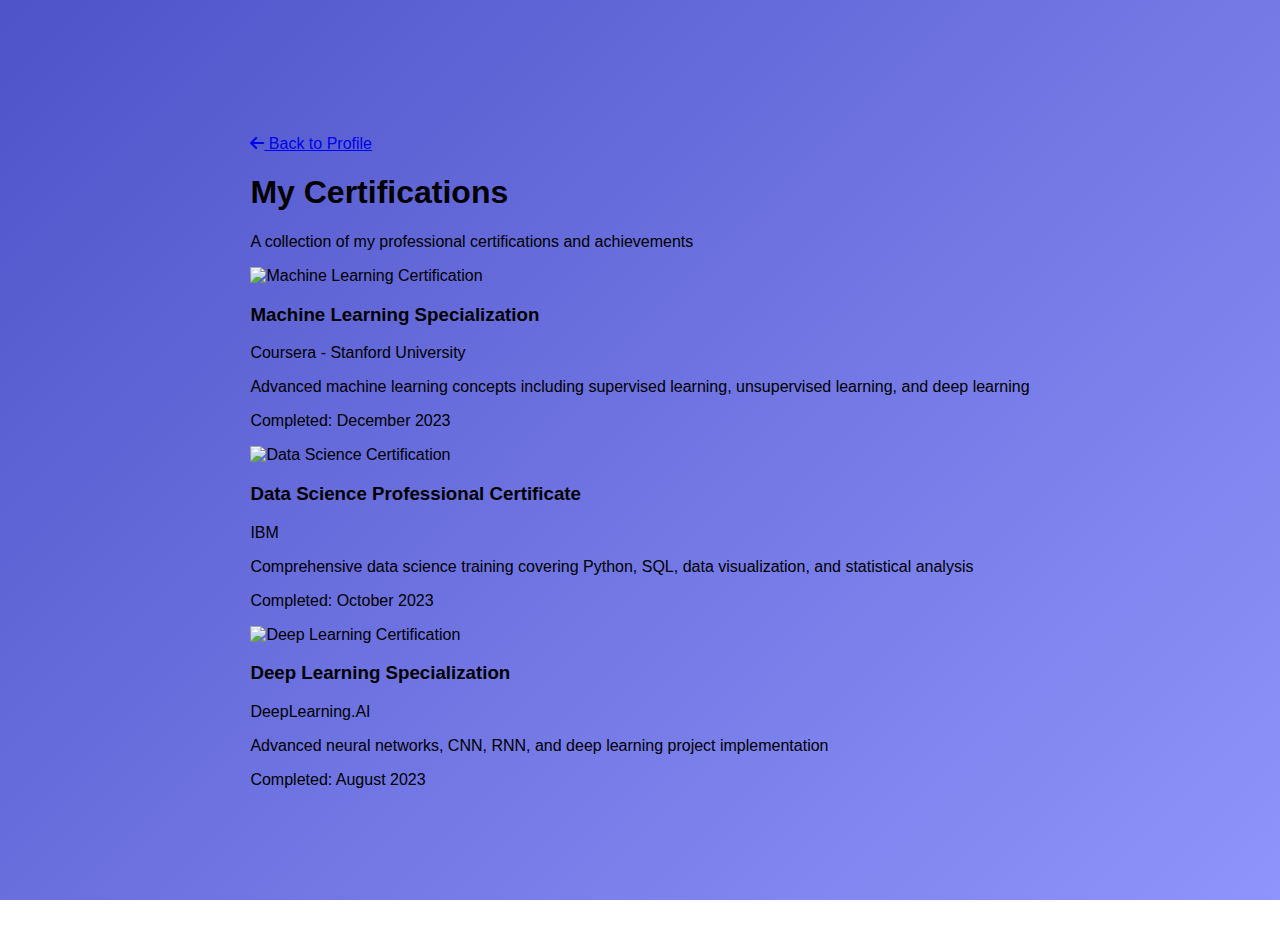
==== certification.html @ 08196272 "Add files via upload" ====
<!DOCTYPE html>
<html lang="en">
<head>
    <meta charset="UTF-8">
    <meta name="viewport" content="width=device-width, initial-scale=1.0">
    <title>Sujal Maheshwari - Certifications</title>
    <link rel="stylesheet" href="styles.css">
    <link rel="stylesheet" href="https://cdnjs.cloudflare.com/ajax/libs/font-awesome/6.0.0/css/all.min.css">
</head>
<body>
    <div class="cert-container">
        <a href="index.html" class="back-button">
            <i class="fas fa-arrow-left"></i> Back to Profile
        </a>
        
        <div class="cert-header">
            <h1>My Certifications</h1>
            <p>A collection of my professional certifications and achievements</p>
        </div>

        <div class="cert-grid">
            <!-- Certificate 1 -->
            <div class="cert-card">
                <img src="https://example.com/cert1-image.jpg" alt="Machine Learning Certification">
                <h3>Machine Learning Specialization</h3>
                <p class="issuer">Coursera - Stanford University</p>
                <p>Advanced machine learning concepts including supervised learning, unsupervised learning, and deep learning</p>
                <p class="date">Completed: December 2023</p>
            </div>

            <!-- Certificate 2 -->
            <div class="cert-card">
                <img src="https://example.com/cert2-image.jpg" alt="Data Science Certification">
                <h3>Data Science Professional Certificate</h3>
                <p class="issuer">IBM</p>
                <p>Comprehensive data science training covering Python, SQL, data visualization, and statistical analysis</p>
                <p class="date">Completed: October 2023</p>
            </div>

            <!-- Certificate 3 -->
            <div class="cert-card">
                <img src="https://example.com/cert3-image.jpg" alt="Deep Learning Certification">
                <h3>Deep Learning Specialization</h3>
                <p class="issuer">DeepLearning.AI</p>
                <p>Advanced neural networks, CNN, RNN, and deep learning project implementation</p>
                <p class="date">Completed: August 2023</p>
            </div>

            <!-- Add more certification cards as needed -->
        </div>
    </div>
</body>
</html>
---- styles.css ----
:root {
    --color-primary: #007bff;
    --color-primary-dark: #0056b3;
    --color-background: #f5f5f5;
    --color-card: #ddebf8;
    --color-text: #2b2839;
    --color-text-light: #666;
    --font-main: 'Verdana', sans-serif;
    --border-radius: 10px;
    --gradient-start: #4e54c8;
    --gradient-end: #8f94fb;
}

/* Base styles */
body {
    margin: 0;
    padding: 20px;
    font-family: var(--font-main);
    display: flex;
    justify-content: center;
    align-items: center;
    min-height: 100vh;
    
    /* Add gradient background */
    background: linear-gradient(135deg, var(--gradient-start), var(--gradient-end));
    background-attachment: fixed; /* This ensures the gradient covers the entire page */
    
    /* Optional: Add a subtle pattern overlay */
    background-image: 
        linear-gradient(135deg, var(--gradient-start), var(--gradient-end)),
        url("data:image/svg+xml,%3Csvg width='20' height='20' viewBox='0 0 20 20' xmlns='http://www.w3.org/2000/svg'%3E%3Cg fill='%23ffffff' fill-opacity='0.05' fill-rule='evenodd'%3E%3Ccircle cx='3' cy='3' r='3'/%3E%3Ccircle cx='13' cy='13' r='3'/%3E%3C/g%3E%3C/svg%3E");
    background-attachment: fixed;
}

/* Card container */
.card-container {
    display: flex;
    flex-direction: column;
    align-items: center;
    gap: 25px; /* Increased gap between card and social links */
}

/* Card styles */
.card {
    width: 300px;
    padding: 20px;
    background-color: rgba(255, 255, 255, 0.9);
    box-shadow: 0 8px 32px rgba(0, 0, 0, 0.1);
    border-radius: var(--border-radius);
    text-align: center;
    border-bottom: 6px solid #d8cefe;
}

.avatar {
    width: 100px;
    height: 100px;
    border-radius: 50%;
    margin-bottom: 15px;
}

/* Card content */
.card-content h1 {
    margin: 10px 0;
    font-size: 1.5em;
}

.card-content p {
    margin: 5px 0;
    color: var(--color-text-light);
    font-size: 0.95em;
}

.location {
    color: #888;
    margin: 8px 0;
    font-size: 1.1em;
}

/* Social Links */
.social-links {
    display: flex;
    justify-content: space-between; /* Even spacing between icons */
    width: 300px; /* Match card width */
    padding: 10px 20px; /* Add padding for better touch targets */
}

.social-link {
    color: var(--color-primary-dark);
    font-size: 32px; /* Increased icon size */
    transition: transform 0.3s ease, color 0.3s ease;
    padding: 10px; /* Larger clickable area */
}

.social-link:hover {
    color: var(--color-primary);
    transform: translateY(-3px);
}

/* Make icons more touch-friendly on mobile */
@media (max-width: 768px) {
    .social-link {
        font-size: 40px; /* Even larger on mobile */
        padding: 12px;
    }
    
    .social-links {
        width: 100%;
        max-width: 300px;
    }
}

/* Button container styles */
.button-container {
    display: flex;
    justify-content: center;
    gap: 20px;
    margin-top: 25px;
    width: 100%;
}

/* Button styles */
.action-button {
    background-color: var(--color-primary);
    color: white;
    padding: 12px 25px;
    border-radius: 25px;
    text-decoration: none;
    font-weight: bold;
    display: inline-block;
    transition: all 0.3s ease;
    border: none;
    box-shadow: 0 4px 6px rgba(0, 0, 0, 0.1);
    font-size: 0.9em;
}

.action-button:hover {
    background-color: var(--color-primary-dark);
    transform: translateY(-2px);
    box-shadow: 0 6px 8px rgba(0, 0, 0, 0.15);
}

/* Responsive adjustments */
@media (max-width: 768px) {
    .button-container {
        flex-direction: column;
        align-items: center;
    }

    .action-button {
        width: 80%;
        text-align: center;
    }
}

:root {
    --color-primary: #007bff;
    --color-primary-dark: #0056b3;
    --color-background: #f5f5f5;
    --color-card: #ddebf8;
    --color-text: #2b2839;
    --color-text-light: #666;
    --font-main: 'Verdana', sans-serif;
    --border-radius: 10px;
    --gradient-start: #4e54c8;
    --gradient-end: #8f94fb;
}

/* Base styles */
body {
    margin: 0;
    padding: 20px;
    font-family: var(--font-main);
    display: flex;
    justify-content: center;
    align-items: center;
    min-height: 100vh;
    
    /* Add gradient background */
    background: linear-gradient(135deg, var(--gradient-start), var(--gradient-end));
    background-attachment: fixed; /* This ensures the gradient covers the entire page */
    
    /* Optional: Add a subtle pattern overlay */
    background-image: 
        linear-gradient(135deg, var(--gradient-start), var(--gradient-end)),
        url("data:image/svg+xml,%3Csvg width='20' height='20' viewBox='0 0 20 20' xmlns='http://www.w3.org/2000/svg'%3E%3Cg fill='%23ffffff' fill-opacity='0.05' fill-rule='evenodd'%3E%3Ccircle cx='3' cy='3' r='3'/%3E%3Ccircle cx='13' cy='13' r='3'/%3E%3C/g%3E%3C/svg%3E");
    background-attachment: fixed;
}

/* Card container */
.card-container {
    display: flex;
    flex-direction: column;
    align-items: center;
    gap: 25px; /* Increased gap between card and social links */
}

/* Card styles */
.card {
    width: 300px;
    padding: 20px;
    background-color: rgba(255, 255, 255, 0.9);
    box-shadow: 0 8px 32px rgba(0, 0, 0, 0.1);
    border-radius: var(--border-radius);
    text-align: center;
    border-bottom: 6px solid #d8cefe;
}

.avatar {
    width: 100px;
    height: 100px;
    border-radius: 50%;
    margin-bottom: 15px;
}

/* Card content */
.card-content h1 {
    margin: 10px 0;
    font-size: 1.5em;
}

.card-content p {
    margin: 5px 0;
    color: var(--color-text-light);
    font-size: 0.95em;
}

.location {
    color: #888;
    margin: 8px 0;
    font-size: 1.1em;
}

/* Social Links */
.social-links {
    display: flex;
    justify-content: space-between; /* Even spacing between icons */
    width: 300px; /* Match card width */
    padding: 10px 20px; /* Add padding for better touch targets */
}

.social-link {
    color: var(--color-primary-dark);
    font-size: 32px; /* Increased icon size */
    transition: transform 0.3s ease, color 0.3s ease;
    padding: 10px; /* Larger clickable area */
}

.social-link:hover {
    color: var(--color-primary);
    transform: translateY(-3px);
}

/* Make icons more touch-friendly on mobile */
@media (max-width: 768px) {
    .social-link {
        font-size: 40px; /* Even larger on mobile */
        padding: 12px;
    }
    
    .social-links {
        width: 100%;
        max-width: 300px;
    }
}

/* Button container styles */
.button-container {
    display: flex;
    justify-content: center;
    gap: 20px;
    margin-top: 25px;
    width: 100%;
}

/* Button styles */
.action-button {
    background-color: var(--color-primary);
    color: white;
    padding: 12px 25px;
    border-radius: 25px;
    text-decoration: none;
    font-weight: bold;
    display: inline-block;
    transition: all 0.3s ease;
    border: none;
    box-shadow: 0 4px 6px rgba(0, 0, 0, 0.1);
    font-size: 0.9em;
}

.action-button:hover {
    background-color: var(--color-primary-dark);
    transform: translateY(-2px);
    box-shadow: 0 6px 8px rgba(0, 0, 0, 0.15);
}

/* Responsive adjustments */
@media (max-width: 768px) {
    .button-container {
        flex-direction: column;
        align-items: center;
    }

    .action-button {
        width: 80%;
        text-align: center;
    }
}
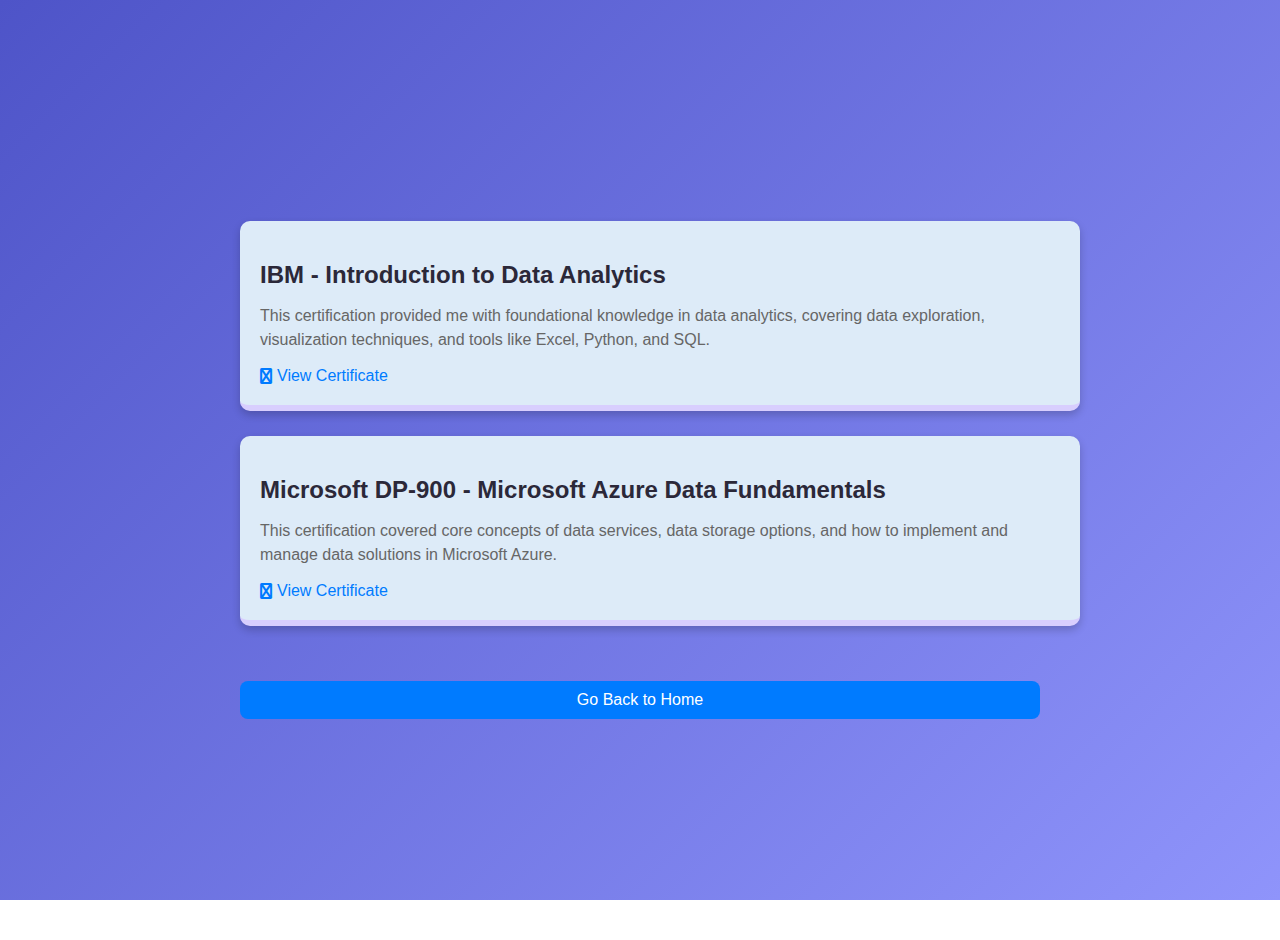
==== commit 0e3a21ac: "Update certification.html" ====
--- a/certification.html
+++ b/certification.html
@@ -6,48 +6,112 @@
     <title>Sujal Maheshwari - Certifications</title>
     <link rel="stylesheet" href="styles.css">
     <link rel="stylesheet" href="https://cdnjs.cloudflare.com/ajax/libs/font-awesome/6.0.0/css/all.min.css">
+    <style>
+        /* Additional styles specific to certifications */
+        .certifications-container {
+            display: flex;
+            flex-direction: column;
+            gap: 25px;
+            max-width: 800px;
+            margin: 0 auto;
+        }
+
+        .certification-card {
+            width: 100%;
+            background-color: var(--color-card);
+            border-radius: var(--border-radius);
+            padding: 20px;
+            box-shadow: 0 4px 8px rgba(0, 0, 0, 0.2);
+            border-bottom: 6px solid #d8cefe;
+        }
+
+        .certification-title {
+            font-size: 1.5em;
+            color: var(--color-text);
+            margin-bottom: 10px;
+        }
+
+        .certification-description {
+            color: var(--color-text-light);
+            margin: 15px 0;
+            line-height: 1.5;
+        }
+
+        .certification-links {
+            display: flex;
+            gap: 15px;
+            margin-top: 15px;
+        }
+
+        .certification-link {
+            color: var(--color-primary);
+            text-decoration: none;
+            display: flex;
+            align-items: center;
+            gap: 5px;
+            transition: color 0.3s ease;
+        }
+
+        .certification-link:hover {
+            color: var(--color-primary-dark);
+        }
+
+        .go-back-btn {
+            margin-top: 30px;
+            padding: 10px 20px;
+            background-color: var(--color-primary);
+            color: white;
+            border-radius: 8px;
+            font-size: 1em;
+            text-align: center;
+            text-decoration: none;
+            display: inline-block;
+            transition: background-color 0.3s ease;
+        }
+
+        .go-back-btn:hover {
+            background-color: var(--color-primary-dark);
+        }
+
+        @media (max-width: 768px) {
+            .certifications-container {
+                padding: 15px;
+            }
+        }
+    </style>
 </head>
 <body>
-    <div class="cert-container">
-        <a href="index.html" class="back-button">
-            <i class="fas fa-arrow-left"></i> Back to Profile
-        </a>
-        
-        <div class="cert-header">
-            <h1>My Certifications</h1>
-            <p>A collection of my professional certifications and achievements</p>
+    <main class="certifications-container">
+        <!-- Certification 1 -->
+        <div class="certification-card">
+            <h2 class="certification-title">IBM - Introduction to Data Analytics</h2>
+            <p class="certification-description">
+                This certification provided me with foundational knowledge in data analytics, covering data exploration,
+                visualization techniques, and tools like Excel, Python, and SQL.
+            </p>
+            <div class="certification-links">
+                <a href="https://www.coursera.org/account/accomplishments/certificate/5XG8W5J7XBPY" class="certification-link" target="_blank">
+                    <i class="fab fa-certificate"></i> View Certificate
+                </a>
+            </div>
         </div>
 
-        <div class="cert-grid">
-            <!-- Certificate 1 -->
-            <div class="cert-card">
-                <img src="https://example.com/cert1-image.jpg" alt="Machine Learning Certification">
-                <h3>Machine Learning Specialization</h3>
-                <p class="issuer">Coursera - Stanford University</p>
-                <p>Advanced machine learning concepts including supervised learning, unsupervised learning, and deep learning</p>
-                <p class="date">Completed: December 2023</p>
+        <!-- Certification 2 -->
+        <div class="certification-card">
+            <h2 class="certification-title">Microsoft DP-900 - Microsoft Azure Data Fundamentals</h2>
+            <p class="certification-description">
+                This certification covered core concepts of data services, data storage options, and how to implement and
+                manage data solutions in Microsoft Azure.
+            </p>
+            <div class="certification-links">
+                <a href="https://www.credly.com/badges/9d4c38fd-bdbd-4187-8cfa-7f78cd9c95b4/public_url" class="certification-link" target="_blank">
+                    <i class="fab fa-certificate"></i> View Certificate
+                </a>
             </div>
+        </div>
 
-            <!-- Certificate 2 -->
-            <div class="cert-card">
-                <img src="https://example.com/cert2-image.jpg" alt="Data Science Certification">
-                <h3>Data Science Professional Certificate</h3>
-                <p class="issuer">IBM</p>
-                <p>Comprehensive data science training covering Python, SQL, data visualization, and statistical analysis</p>
-                <p class="date">Completed: October 2023</p>
-            </div>
-
-            <!-- Certificate 3 -->
-            <div class="cert-card">
-                <img src="https://example.com/cert3-image.jpg" alt="Deep Learning Certification">
-                <h3>Deep Learning Specialization</h3>
-                <p class="issuer">DeepLearning.AI</p>
-                <p>Advanced neural networks, CNN, RNN, and deep learning project implementation</p>
-                <p class="date">Completed: August 2023</p>
-            </div>
-
-            <!-- Add more certification cards as needed -->
-        </div>
-    </div>
+        <!-- Go Back Button -->
+        <a href="index.html" class="go-back-btn">Go Back to Home</a>
+    </main>
 </body>
-</html>+</html>
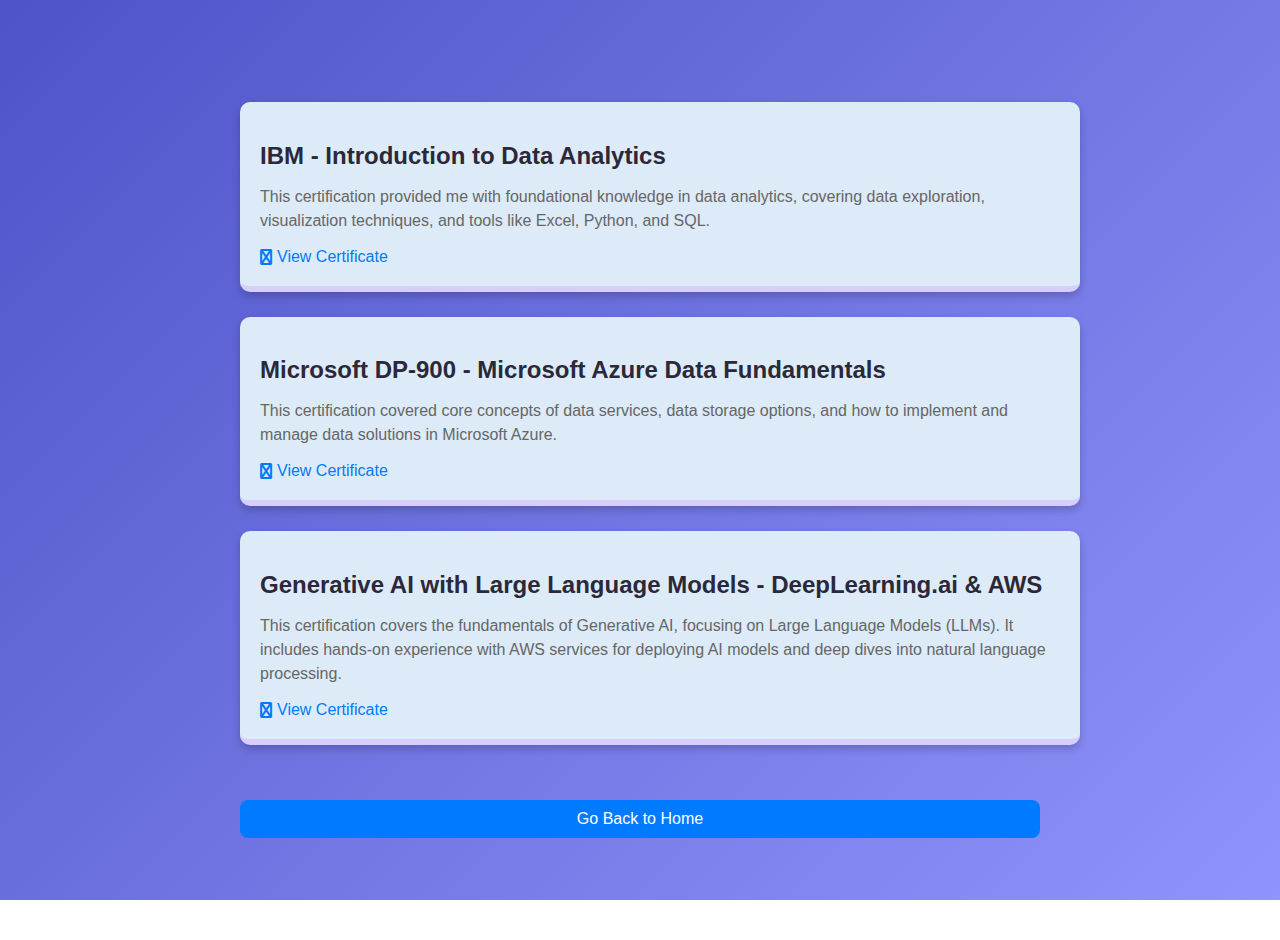
==== commit 097502cb: "Update certification.html" ====
--- a/certification.html
+++ b/certification.html
@@ -90,7 +90,7 @@
                 visualization techniques, and tools like Excel, Python, and SQL.
             </p>
             <div class="certification-links">
-                <a href="https://www.coursera.org/account/accomplishments/certificate/5XG8W5J7XBPY" class="certification-link" target="_blank">
+                <a href="https://www.coursera.org/account/accomplishments/verify/JGTDTSJ4D3L2" class="certification-link" target="_blank">
                     <i class="fab fa-certificate"></i> View Certificate
                 </a>
             </div>
@@ -104,7 +104,21 @@
                 manage data solutions in Microsoft Azure.
             </p>
             <div class="certification-links">
-                <a href="https://www.credly.com/badges/9d4c38fd-bdbd-4187-8cfa-7f78cd9c95b4/public_url" class="certification-link" target="_blank">
+                <a href="https://www.credly.com/badges/2d561bd2-7969-4cb2-8f0f-db2baf00842d/public_url" class="certification-link" target="_blank">
+                    <i class="fab fa-certificate"></i> View Certificate
+                </a>
+            </div>
+        </div>
+
+        <!-- Certification 3 -->
+        <div class="certification-card">
+            <h2 class="certification-title">Generative AI with Large Language Models - DeepLearning.ai & AWS</h2>
+            <p class="certification-description">
+                This certification covers the fundamentals of Generative AI, focusing on Large Language Models (LLMs). It includes hands-on
+                experience with AWS services for deploying AI models and deep dives into natural language processing.
+            </p>
+            <div class="certification-links">
+                <a href="https://coursera.org/share/86287460e0a107d616ac49a5eface95e" class="certification-link" target="_blank">
                     <i class="fab fa-certificate"></i> View Certificate
                 </a>
             </div>
